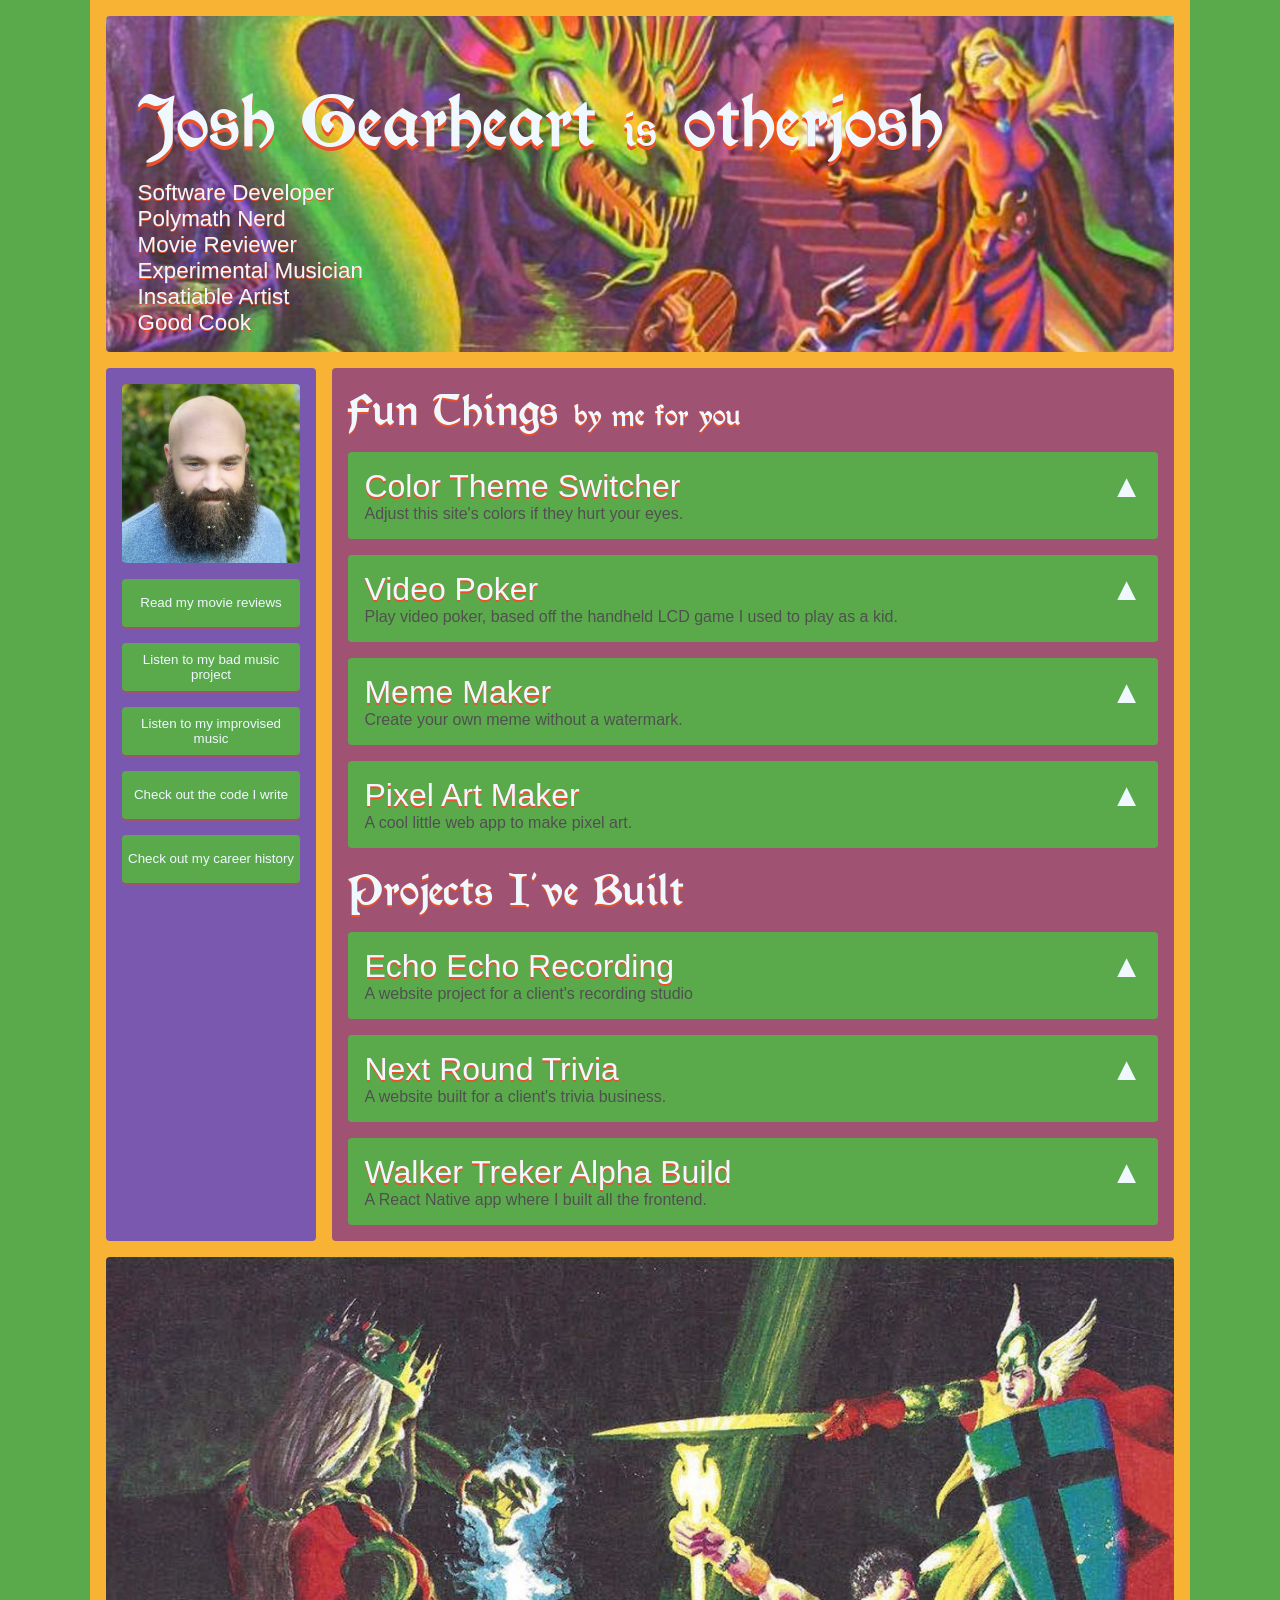
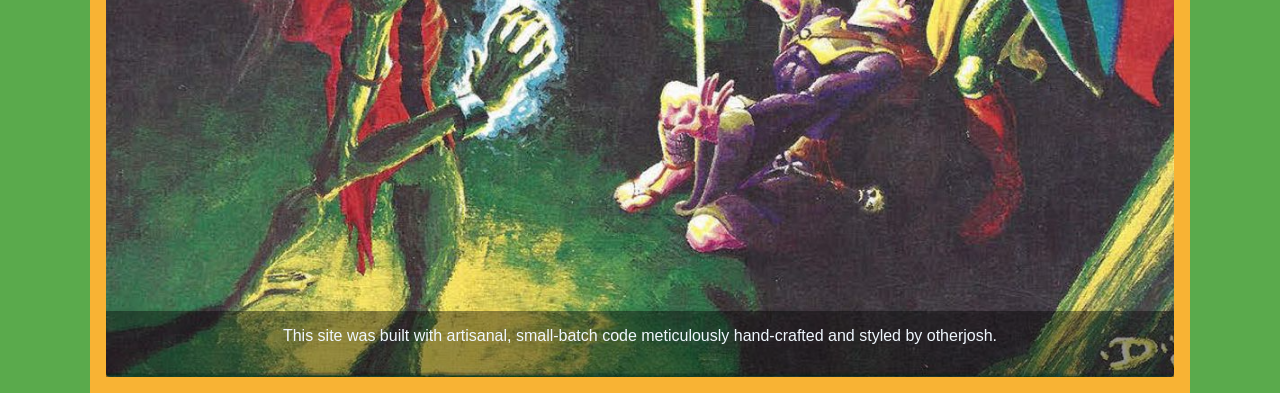
==== index.html @ c9e5ea06 "add echoecho project to site" ====
<!DOCTYPE html>
<html>

<head>
  <meta charset="utf-8">
  <meta name="viewport" content="width=device-width, initial-scale=1.0" viewport-fit="cover" />
  <link href="img/favicon.ico" rel="shortcut icon" type="img/jpeg">
  <link href="reset.css" rel="stylesheet" type="text/css" media="all">
  <link href="stylesheet.css" rel="stylesheet" type="text/css" charset="utf-8" />
  <link rel="stylesheet" href="http://ajax.aspnetcdn.com/ajax/jquery.ui/1.8.10/themes/redmond/jquery-ui.css" />
  <link rel="stylesheet" href="https://cdnjs.cloudflare.com/ajax/libs/font-awesome/4.7.0/css/font-awesome.min.css">
  <link href="styles.css" rel="stylesheet" type="text/css" media="all">
  <title>otherjosh's very cool website</title>
</head>

<body class="color1">

  <dialog id="radicaModal" class="modal rounded noborder nooutline">
    <form class="flex flexcolumn flexcenter">
      <img class="imgfit" src="img/radica.png" alt="Radica Video Poker LCD game">
      <button type="submit" formmethod="dialog"
        class="button pointer nooutline noborder color1 rounded width20 whitetext">Close</button>
    </form>
  </dialog>

  <dialog id="imgModal" class="modal rounded noborder nooutline color3">
    <form class="flex flexcolumn flexcenter">
      <img class="imgfit" src="" alt="">
      <p id="imgModalCaption" class="whitetext liltext centertext liltopmargin"></p>
      <button type="submit" formmethod="dialog"
        class="button pointer nooutline noborder color1 rounded width20 whitetext topmargin">Close</button>
    </form>
  </dialog>

  <!-- container -->
  <div class="container padded color2">
    <div class="header flexcolumn rounded">
      <h1 class="whitetext h1text morris bigshadow bottommargin">Josh Gearheart <span class="liltext">is</span> otherjosh</h1>
      <div class="flex flexcolumn flexspaced whitetext h4text lilshadow fullwidth">
        <h4>Software Developer</h4>
        <h4>Polymath Nerd</h4>
        <h4>Movie Reviewer</h4>
        <h4>Experimental Musician</h4>
        <h4>Insatiable Artist</h4>
        <h4>Good Cook</h4>
      </div>
    </div>

    <!-- content area -->
    <div class="innercontainer flex flexrow ">
      <!-- sidebar -->
      <div class="sidebar flex flexcolumn padded color3 rounded topmargin rightmargin">
        <img id="me" class="imgfit rounded" title="A photo of otherjosh with tiny flowers in his beard"
          src="img/otherjosh.jpg" alt="A photo of otherjosh with tiny flowers in his beard">

        <a href="https://letterboxd.com/otherjosh/" target="_blank">
          <button type="button"
            class="button pointer nooutline noborder color1 rounded fullwidth whitetext topmargin">Read my movie
            reviews</button>
        </a>

        <a href="https://open.spotify.com/artist/0RDRAIStOOEz0xEB9EcFIt" target="_blank">
          <button type="button"
            class="button pointer nooutline noborder color1 rounded fullwidth whitetext topmargin">Listen to my bad
            music project</button>
        </a>

        <a href="https://open.spotify.com/artist/0xRUQxosi9oTtqbFJuMcw5?si=xQ72CUzISaKwW7ix3lmWgg" target="_blank">
          <button type="button"
            class="button pointer nooutline noborder color1 rounded fullwidth whitetext topmargin">Listen to my
            improvised music</button>
        </a>

        <a href="https://github.com/gearjosh" target="_blank">
          <button type="button"
            class="button pointer nooutline noborder color1 rounded fullwidth whitetext topmargin">Check out the code I
            write</button>
        </a>

        <a href="https://www.linkedin.com/in/josh-gearheart/" target="_blank">
          <button type="button"
            class="button pointer nooutline noborder color1 rounded fullwidth whitetext topmargin">Check out my career
            history</button>
        </a>
      </div>

      <div class="sidebarmobile flexcolumn padded color3 rounded topmargin rightmargin">
        <div class="flex flexrow flexcenteralign flexspaced">
          <img id="me" class="imgfit rounded" title="A photo of otherjosh with tiny flowers in his beard"
            src="img/otherjosh.jpg" alt="A photo of otherjosh with tiny flowers in his beard">
          <h1 class="h1text morris whitetext mediumshadow">Links</h1>
          <a href="javascript:void(0);" class="whitetext mediumshadow" id="hamburger"">
              <i class=" fa fa-bars"></i>
          </a>
        </div>
        <div class="flex flexcolumn" id="mobileLinks">
          <a href="https://letterboxd.com/otherjosh/" target="_blank">
            <button type="button"
              class="button pointer nooutline noborder color1 rounded fullwidth whitetext topmargin centertext">Read
              my
              movie reviews</button>
          </a>
          <a href="https://open.spotify.com/artist/0RDRAIStOOEz0xEB9EcFIt" target="_blank">
            <button type="button"
              class="button pointer nooutline noborder color1 rounded fullwidth whitetext topmargin centertext">Listen
              to
              my bad music project</button>
          </a>
          <a href="https://open.spotify.com/artist/0xRUQxosi9oTtqbFJuMcw5?si=xQ72CUzISaKwW7ix3lmWgg" target="_blank">
            <button type="button"
              class="button pointer nooutline noborder color1 rounded fullwidth whitetext topmargin centertext">Listen
              to
              my improvised music</button>
          </a>
          <a href="https://github.com/gearjosh" target="_blank">
            <button type="button"
              class="button pointer nooutline noborder color1 rounded fullwidth whitetext topmargin centertext">Check
              out
              the code I write</button>
          </a>
          <a href="https://www.linkedin.com/in/josh-gearheart/" target="_blank">
            <button type="button"
              class="button pointer nooutline noborder color1 rounded fullwidth whitetext topmargin centertext">Check
              out
              my career history</button>
          </a>
        </div>
      </div>

      <!-- main -->
      <div class="main padded rounded color4 topmargin">
        <h2 class="h2text whitetext mediumshadow morris">Fun Things <span class="liltext">by me for you</span></h2>

        <!-- colorchange -->
        <div id="colorchange-head" class="coolstuff flex flexcolumn rounded color1 padded topmargin pointer">
          <div class="flex flexrow flexspaced">
            <h3 class="whitetext mediumshadow h3text">Color Theme Switcher</h3>
            <p class="whitetext h3text">&#9650;</p>
          </div>
          <p class="greytext">Adjust this site's colors if they hurt your eyes.</p>
        </div>
        <div id="colorchange-body" class="roundbottom color2 padded hide">
          <div class="flex flexrow">
            <p>Press any button below to switch the color palette.</p>
          </div>
          <div class="flex flexrow">
            <button type="button" id="dnd"
              class="colorchange topmargin button whitetext pointer nooutline noborder color5 rounded width15">Swords
              and Sorceresses</button>
            <div class="flex flexrow rounded whiteborder topmargin leftmargin">
              <div class="colorswatch dnd1"></div>
              <div class="colorswatch dnd2"></div>
              <div class="colorswatch dnd3"></div>
              <div class="colorswatch dnd4"></div>
              <div class="colorswatch dnd5"></div>
            </div>
          </div>
          <div class="flex flexrow topmargin">
            <button type="button" id="mono"
              class="colorchange topmargin button whitetext pointer nooutline noborder color5 rounded width15">Professional
              Monochrome</button>
            <div class="flex flexrow rounded whiteborder topmargin leftmargin">
              <div class="colorswatch mono1"></div>
              <div class="colorswatch mono2"></div>
              <div class="colorswatch mono3"></div>
              <div class="colorswatch mono4"></div>
              <div class="colorswatch mono5"></div>
            </div>
          </div>
          <div class="flex flexrow topmargin">
            <button type="button" id="pastel"
              class="colorchange topmargin button whitetext pointer nooutline noborder color5 rounded width15">Springtime
              Pastel</button>
            <div class="flex flexrow rounded whiteborder topmargin leftmargin">
              <div class="colorswatch pastel1"></div>
              <div class="colorswatch pastel2"></div>
              <div class="colorswatch pastel3"></div>
              <div class="colorswatch pastel4"></div>
              <div class="colorswatch pastel5"></div>
            </div>
          </div>
          <div class="flex flexrow topmargin">
            <button type="button" id="playful"
              class="colorchange topmargin button whitetext pointer nooutline noborder color5 rounded width15">Playful
              Nostalgia</button>
            <div class="flex flexrow rounded whiteborder topmargin leftmargin">
              <div class="colorswatch playful1"></div>
              <div class="colorswatch playful2"></div>
              <div class="colorswatch playful3"></div>
              <div class="colorswatch playful4"></div>
              <div class="colorswatch playful5"></div>
            </div>
          </div>
          <div class="flex flexrow topmargin">
            <button type="button" id="vintage"
              class="colorchange topmargin button whitetext pointer nooutline noborder color5 rounded width15">Vintage
              Kitchen</button>
            <div class="flex flexrow rounded whiteborder topmargin leftmargin">
              <div class="colorswatch vintage1"></div>
              <div class="colorswatch vintage2"></div>
              <div class="colorswatch vintage3"></div>
              <div class="colorswatch vintage4"></div>
              <div class="colorswatch vintage5"></div>
            </div>
          </div>
          <div class="flex flexrow topmargin">
            <button type="button" id="pumpkin"
              class="colorchange topmargin button whitetext pointer nooutline noborder color5 rounded width15">Pumpkin
              Spice</button>
            <div class="flex flexrow rounded whiteborder topmargin leftmargin">
              <div class="colorswatch pumpkin1"></div>
              <div class="colorswatch pumpkin2"></div>
              <div class="colorswatch pumpkin3"></div>
              <div class="colorswatch pumpkin4"></div>
              <div class="colorswatch pumpkin5"></div>
            </div>
          </div>
        </div>

        <!-- video poker -->
        <div id="poker-head" class="coolstuff flex flexcolumn rounded color1 padded topmargin pointer">
          <div class="flex flexrow flexspaced">
            <h3 class="whitetext mediumshadow h3text">Video Poker</h3>
            <p class="whitetext h3text">&#9650;</p>
          </div>
          <p class="greytext">Play video poker, based off the handheld LCD game I used to play as a kid.</p>
        </div>
        <div id="poker-body" class="roundbottom color2 padded hide">
          <p id="deckID" hidden></p>
          <p id="dealOrDraw" hidden>deal</p>
          <ul class="bottommargin">
            <li>This is a re-creation of <a id="radica" href="#">Radica Video Poker</a>. It plays exactly the same way as the original.</li>
            <li>Deal yourself five cards.</li>
            <li>Choose the cards you want to hold, and then draw new cards for all the others.</li>
            <li>Try to get the highest score you can without losing all your chips.</li>
            <li>Good luck! (You'll need it)</li>
          </ul>

          <!-- poker payouts -->
          <div id="payouts" class="flex flexcolumn color3 whitetext padded rounded">
            <div class="flex flexrow flexaround">
              <div class="flex flexcolumn">
                <p id="5" class="righttext">Pair (Jacks or better) - $5</p>
                <p id="10" class="righttext">2 Pair - $10</p>
                <p id="15" class="righttext">3 of a Kind - $15</p>
                <p id="20" class="righttext">Straight - $20</p>
              </div>
              <div class="flex flexcolumn">
                <p id="25" class="righttext">Flush - $25</p>
                <p id="40" class="righttext">Full House - $40</p>
                <p id="125" class="righttext">4 of a Kind - $125</p>
                <p id="250" class="righttext">Straight Flush - $250</p>
              </div>
              <div class="flex flexcenter">
                <p id="2000" class="centertext lilshadow h3text">Royal Flush - $2000</p>
              </div>
            </div>
          </div>

          <!-- poker chips -->
          <div class="flex flexrow flexcenter topmargin">
            <div class="chip circle blue"></div>
            <p class="h3text bluetext leftmargin">$<span id="chips">100</span></p>
          </div>

          <!-- poker hand -->
          <div class="flex flexrow flexspaced padded bottommargin centermargin">
            <div id="card1" class="flex flexcolumn">
              <img class="imgfit width10 morerounded" src="https://deckofcardsapi.com/static/img/back.png"
                alt="the back of a playing card">
              <button type="button"
                class="button pointer nooutline noborder color5 rounded width10 whitetext hold topmargin">Hold</button>
            </div>

            <div id="card2" class="flex flexcolumn">
              <img class="imgfit width10 morerounded" src="https://deckofcardsapi.com/static/img/back.png"
                alt="the back of a playing card">
              <button type="button"
                class="button pointer nooutline noborder color5 rounded width10 whitetext hold topmargin">Hold</button>
            </div>

            <div id="card3" class="flex flexcolumn">
              <img class="imgfit width10 morerounded" src="https://deckofcardsapi.com/static/img/back.png"
                alt="the back of a playing card">
              <button type="button"
                class="button pointer nooutline noborder color5 rounded width10 whitetext hold topmargin">Hold</button>
            </div>

            <div id="card4" class="flex flexcolumn">
              <img class="imgfit width10 morerounded" src="https://deckofcardsapi.com/static/img/back.png"
                alt="the back of a playing card">
              <button type="button"
                class="button pointer nooutline noborder color5 rounded width10 whitetext hold topmargin">Hold</button>
            </div>

            <div id="card5" class="flex flexcolumn">
              <img class="imgfit width10 morerounded" src="https://deckofcardsapi.com/static/img/back.png"
                alt="the back of a playing card">
              <button type="button"
                class="button pointer nooutline noborder color5 rounded width10 whitetext hold topmargin">Hold</button>
            </div>
          </div>

          <div class="width20 centermargin">
            <button type="button" id="dealDrawButton"
              class="button pointer nooutline noborder color3 rounded whitetext fullwidth h4text">Deal</button>
          </div>

          <div class="height1 padded">
            <p id="hand" class="h4text greytext centertext"></p>
          </div>
        </div>

        <!-- memem maker -->
        <div id="mememaker-head" class="coolstuff flex flexcolumn rounded color1 padded topmargin pointer">
          <div class="flex flexrow flexspaced">
            <h3 class="whitetext mediumshadow h3text">Meme Maker</h3>
            <p class="whitetext h3text">&#9650;</p>
          </div>
          <p class="greytext">Create your own meme without a watermark.</p>
        </div>
        <div id="mememaker-body" class="roundbottom color2 padded hide">
          <div id="memeInstructionsOne" class="flex flexcolumn flexcenter">
            <label for="memeUpload" class="lilbottommargin">Upload your own image or choose a popular template
              below</label>
            <input id="memeUpload" type="file" accept="image/*" class="filebuttondnd bottommargin fullwidth">
          </div>
          <ul id="memeInstructionsTwo" class="bottommargin hide">
            <li>Write up to eight captions. Click <i>Another Caption</i> to add more.</li>
            <li>Drag your captions to the funniest places.</li>
            <li>Give your meme a title and download it to share with all your friends.</li>
          </ul>

          <div id="memeThumbs">
            <p class="bottommargin">Select one of the 100 most popular meme templates.</p>
          </div>

          <form id="memeEditor" class="hide">
            <div class="flex flexrow flexspaced">

              <div id="memeImg" class="memeimgcontainer" class="halfwidth">
                <img src="#" alt="">
                <div>
                  <span id="caption1" class="caption pointer h4text"></span>
                  <br />
                  <span id="caption2" class="caption pointer h4text"></span>
                  <br />
                  <span id="caption3" class="caption pointer h4text"></span>
                  <br />
                  <span id="caption4" class="caption pointer h4text"></span>
                  <br />
                  <span id="caption5" class="caption pointer h4text"></span>
                  <br />
                  <span id="caption6" class="caption pointer h4text"></span>
                  <br />
                  <span id="caption7" class="caption pointer h4text"></span>
                  <br />
                  <span id="caption8" class="caption pointer h4text"></span>
                </div>
              </div>

              <div id="memeCaptions" class="flex flexcolumn">

                <div class="flex flexrow flexend">
                  <button id="addCaption" type="button"
                    class="button pointer nooutline noborder color5 rounded whitetext width10">Another Caption</button>
                </div>

                <div class="flex flexrow flexend lilbottommargin">
                  <div class="flex flexcolumn leftmargin">
                    <label for="textCaption1" class="lilbottommargin">Caption 1</label>
                    <textarea id="textCaption1" class="captioninput lilpadded nooutline noborder rounded width30"
                      type="text"></textarea>
                  </div>
                </div>

                <div class="flex flexrow flexend lilbottommargin hide">
                  <div class="flex flexcolumn leftmargin">
                    <label for="textCaption2" class="lilbottommargin">Caption 2</label>
                    <textarea id="textCaption2" class="captioninput lilpadded nooutline noborder rounded width30"
                      type="text"></textarea>
                  </div>
                </div>

                <div class="flex flexrow flexend lilbottommargin hide">
                  <div class="flex flexcolumn leftmargin">
                    <label for="textCaption3" class="lilbottommargin">Caption 3</label>
                    <textarea id="textCaption3" class="captioninput lilpadded nooutline noborder rounded width30"
                      type="text"></textarea>
                  </div>
                </div>

                <div class="flex flexrow flexend lilbottommargin hide">
                  <div class="flex flexcolumn leftmargin">
                    <label for="textCaption4" class="lilbottommargin">Caption 4</label>
                    <textarea id="textCaption4" class="captioninput lilpadded nooutline noborder rounded width30"
                      type="text"></textarea>
                  </div>
                </div>

                <div class="flex flexrow flexend lilbottommargin hide">
                  <div class="flex flexcolumn leftmargin">
                    <label for="textCaption5" class="lilbottommargin">Caption 5</label>
                    <textarea id="textCaption5" class="captioninput lilpadded nooutline noborder rounded width30"
                      type="text"></textarea>
                  </div>
                </div>

                <div class="flex flexrow flexend lilbottommargin hide">
                  <div class="flex flexcolumn leftmargin">
                    <label for="textCaption6" class="lilbottommargin">Caption 6</label>
                    <textarea id="textCaption6" class="captioninput lilpadded nooutline noborder rounded width30"
                      type="text"></textarea>
                  </div>
                </div>

                <div class="flex flexrow flexend lilbottommargin hide">
                  <div class="flex flexcolumn leftmargin">
                    <label for="textCaption7" class="lilbottommargin">Caption 7</label>
                    <textarea id="textCaption7" class="captioninput lilpadded nooutline noborder rounded width30"
                      type="text"></textarea>
                  </div>
                </div>

                <div class="flex flexrow flexend lilbottommargin hide">
                  <div class="flex flexcolumn leftmargin">
                    <label for="textCaption8" class="lilbottommargin">Caption 8</label>
                    <textarea id="textCaption8" class="captioninput lilpadded nooutline noborder rounded width30"
                      type="text"></textarea>
                  </div>
                </div>
              </div>
            </div>

            <div class="flex flexspaced topmargin">
              <div class="flex flexrow flexstart">
                <div class="flex flexcolumn">
                  <label for="memeTitle" class="lilbottommargin">Title your meme</label>
                  <input id="memeTitle" class="lilpadded nooutline noborder rounded width20"
                    placeholder="i.e. One does not simply make a meme " type="text">
                </div>
                <div class="flex flexcolumn flexend leftmargin">
                  <button id="memeDownload"
                    class="button pointer nooutline noborder color5 rounded whitetext width10 flexend"
                    type="button">Download Meme</button>
                </div>
              </div>
              <div class="flex flexcolumn flexend">
                <button id="backToMemes"
                  class="button pointer nooutline noborder color5 rounded whitetext width10 flexend" type="button">Make
                  a New Meme</button>
              </div>
            </div>
          </form>
        </div>

        <!-- pixelart -->
        <div id="pixelart-head" class="coolstuff flex flexcolumn rounded color1 padded topmargin pointer">
          <div class="flex flexrow flexspaced">
            <h3 class="whitetext mediumshadow h3text">Pixel Art Maker</h3>
            <p class="whitetext h3text">&#9650;</p>
          </div>
          <p class="greytext">A cool little web app to make pixel art.</p>
        </div>
        <div id="pixelart-body" class="roundbottom color2 padded hide">
          <form id="pixelDimensions" class="flex flexcolumn flexcenter">

            <div class="flex flexcolumn">
              <label class="lilbottommargin" for="pixelHeight">Height <span class="liltext">(required)</span></label>
              <input id="pixelHeight" name="pixel art height" type="number"
                class="lilbottommargin lilpadded nooutline noborder rounded" placeholder="Pixels Tall" required />
            </div>

            <div class="flex flexcolumn">
              <label class="lilbottommargin" for="pixelWidth">Width <span class="liltext">(required)</span></label>
              <input id="pixelWidth" name="pixel art width" type="number"
                class="lilbottommargin lilpadded nooutline noborder rounded" placeholder="Pixels Across" required />
            </div>

            <button type="submit" class="button pointer nooutline noborder color5 rounded whitetext width20 topmargin">Generate
              Pixel Grid</button>
          </form>

          <div id="pixelMaker" class="hide">
            <p class="topmargin"><i>Choose a color below. Then click a square to color it in.</i></p>
            <div class="flex flexrow flexspaced topmargin">
              <div class="palette palette0 circle pointer grow"></div>
              <div class="palette palette1 circle pointer"></div>
              <div class="palette palette2 circle pointer"></div>
              <div class="palette palette3 circle pointer"></div>
              <div class="palette palette4 circle pointer"></div>
              <div class="palette palette5 circle pointer"></div>
              <div class="palette palette6 circle pointer"></div>
              <div class="palette palette7 circle pointer"></div>
              <div class="palette palette8 circle pointer"></div>
              <div class="palette palette9 circle pointer"></div>
              <div class="palette palette10 circle pointer"></div>
              <div class="palette palette11 circle pointer"></div>
              <div class="palette palette12 circle pointer"></div>
              <div class="palette palette13 circle pointer"></div>
              <div class="palette palette14 circle pointer"></div>
              <div class="palette palette15 circle pointer"></div>
            </div>
            <div id="pixelGrid" class="pixelgrid"></div>

            <form id="pixelArtDownload" class="flex flexrow flexcenterjust topmargin">
              <div class="flex flexcolumn">
                <label class="lilbottommargin" for="pixelArtName">Name your creation</label>
                <input id="pixelArtName" placeholder="i.e. Tanuki Mario" type="text"
                  class="lilpadded nooutline noborder rounded">
              </div>
              <div class="flex flexcolumn flexend">
                <button type="submit"
                  class="button pointer nooutline noborder color5 rounded whitetext width15 leftmargin">Download Your
                  Pixel Art</button>
              </div>
            </form>
          </div>
        </div>

        <h2 class="h2text morris whitetext mediumshadow topmargin">Projects I've Built</h2>

        <!-- echo echo recording -->
        <div id="echoecho-head" class="coolstuff flex flexcolumn rounded color1 padded topmargin pointer">
          <div class="flex flexrow flexspaced">
            <h3 class="whitetext mediumshadow h3text">Echo Echo Recording</h3>
            <p class="whitetext h3text">&#9650;</p>
          </div>
          <p class="greytext">A website project for a client's recording studio</p>
        </div>
        <div id="echoecho-body" class="roundbottom color2 padded hide">
          <p class="bottommargin">
            <a href="https://gearjosh.github.io/echoecho" target="_blank">Echo Echo Recording</a>'s manager asked for a website with a funky retro theme, and we settled on this design. I created
            everything with Tailwind CSS, which was a delight to work with on a real project for the first time. I had a blast
            coming up with the the theme and layout on this one.
          </p>
          <div>
            <div class="flex flexrow flexaround">
              <div class="width40percent">
                <video class="morerounded" src="img/echoecho_responsive.mov" width="100%" type="video/mp4" loop="true"
                  muted="true" autoplay></video>
              </div>
              <div class="width40percent">
                <video class="morerounded" src="img/echoecho_gallery.mov" width="100%" type="video/mp4" loop="true" muted="true"
                  autoplay></video>
              </div>
            </div>
            <p class="greytext liltext centertext liltopmargin">
              Fully responsive and meticulously styled<i>
              </i></p>
          </div>
        
          <p class="topmargin bottommargin">
            Working with Tailwind really simplified the process of designing for all screen sizes. Without writing any media
            queries I was able to make sure any device could view the site without restriction.
          </p>
          <div>
            <div class="flex flexrow flexaround">
              <img class="imgfit width40percent pointer expandable" src="img/ee_xs.png" alt="Echoecho's site on an iPhone SE">
              <img class="imgfit width40percent  pointer expandable" src="img/ee_sm.png"
                alt="Echoecho's site on a Samsung Galaxy S20 Ultra">
            </div>
            <div class="flex flexrow flexaround topmargin">
              <img class="imgfit width40percent pointer expandable" src="img/ee_md.png" alt="Echoecho's site on an iPad Mini">
              <img class="imgfit width40percent pointer expandable" src="img/ee_lg.png" alt="Echoecho's site on an iPad Pro">
            </div>
          </div>
          <p class="topmargin">
            Sadly, due to unforeseeable events, Echo Echo had to close its doors. If you happen to know of a good recording
            space
            in Portland, OR, you can still get in touch through the <a href="https://gearjosh.github.io/echoecho"
              target="_blank">website</a> and let them know.
          </p>
        </div>
        
        <!-- next round trivia -->
        <div id="nextround-head" class="coolstuff flex flexcolumn rounded color1 padded topmargin pointer">
          <div class="flex flexrow flexspaced">
            <h3 class="whitetext mediumshadow h3text">Next Round Trivia</h3>
            <p class="whitetext h3text">&#9650;</p>
          </div>
          <p class="greytext">A website built for a client's trivia business.</p>
        </div>
        <div id="nextround-body" class="roundbottom color2 padded hide">
          <p class="bottommargin">
            <a href="https://nextroundtrivia.com" target="_blank"><span class="h4text">nextroundtrivia.com</span></a> was built for a client starting a trivia subscription business. Businesses like breweries, coffee
            shops, and community centers can now subscribe to original, weekly trivia content through his website.
          </p>
          <div>
            <div class="flex flexrow flexaround">
              <div class="width40percent">
                <video class="morerounded" src="img/responsive_nrt1.mp4" width="100%" type="video/mp4"
                  loop="true" muted="true" autoplay></video>
              </div>
              <div class="width40percent">
                <video class="morerounded" src="img/responsive_nrt2.mp4" width="100%" type="video/mp4" loop="true" muted="true"
                  autoplay></video>
              </div>
            </div>
            <p class="greytext liltext centertext liltopmargin"><i>Responsive design for all screen sizes</i></p>
          </div>
          <p class="topmargin bottommargin">
            After getting the requirements from the client, I built the entire project from scratch, from design to development to
            deployment. I designed the Next Round Trivia logo and its branded material personally. I created the color scheme and
            layout of the site from the ground up. This was a delightfully fun project, allowing me to wear as many hats as possible
            and do a lot of design work along with the development.
          </p>
          <div>
            <div class="flex flexrow flexaround">
              <img class="imgfit width25percent pointer expandable" src="img/host_score_sheet.png" alt="a document designed for Next Round Trivia">
              <img class="imgfit width25percent pointer expandable" src="img/nrt_logo_design.png" alt="logo designs created for Next Round Trivia">
              <img class="imgfit width25percent pointer expandable" src="img/team_score_sheet.png" alt="a document designed for Next Round Trivia">
            </div>
            <p class="greytext liltext centertext liltopmargin"><i>Logo and asset design</i></p>
          </div>
          <p class="topmargin">This project was built to be as low-maintainence as possible for the client. It's all custom JavaScript and CSS, no libraries or frameworks. It uses <a href="https://formsubmit.co" target="_blank">formsubmit.co</a> to handle its contact form, which takes care of security (reCAPTCHA, etc.) and eliminates the need to host a server.</p>
        </div>

        <!-- walker treker -->
        <div id="walkertreker-head" class="coolstuff flex flexcolumn rounded color1 padded topmargin pointer">
          <div class="flex flexrow flexspaced">
            <h3 class="whitetext mediumshadow h3text">Walker Treker Alpha Build</h3>
            <p class="whitetext h3text">&#9650;</p>
          </div>
          <p class="greytext">A React Native app where I built all the frontend.</p>
        </div>
        <div id="walkertreker-body" class="roundbottom color2 padded hide">
          <div class="flex flexrow flexspaced">
            <div class="flex flexcolumn flexstart thirdwidth"><img class="imgfit" src="img/walker_treker1.png" alt="a screenshot from Walker Treker"></div>
            <div class="flex flexcolumn width60percent">
              <p>
                Walker Treker is a social walking game developed in React Native for iOS and Android. I was lucky enough to
                co-build the very first version with one other developer. The app uses Redux with React to dispatch actions,
                and the Google Fit API to access the phones pedometer. I was responsible for developing all the frontend
                code, and my co-developer was responsible for all the backend code. We developed the first version of the
                game in seven weeks. Two subsequent teams have iterated on our original alpha version.
              </p>
              <br />
              <p>
                The conceit of the game is this: you and your friends are being pursued by zombies, and you all must take
                enough steps every day to make it to a safehouse and escape from the undead horde. Here are some of the
                features of the game:
              </p>
              <br />
              <ul>
                <li><b>Character creation:</b> each player is assigned a unique token to ensure a specific phone is tied to
                  a specific player.</li>
                <li><b>Campaign settings:</b> the player who starts the game can choose the difficulty, which will determine
                  how many steps each player must take per day to get to the safehouse.</li>
                <li><b>Player invites:</b> the player who starts the game can invite friends from their phone's contacts via
                  text messages. These texts have contain a unique link to join the specific campaign. Two players are
                  required but the game can take up to five.</li>
                <li><b>Power-ups:</b> if players make it to the safehouse with extra steps, they can spend those steps to
                  scavenge for useful items that will aid their team.</li>
                <li><b>Health and hunger:</b> each player has a hunger level (that increases every hour) and a health level
                  which is reduced by random events or if the player is caught by zombies.</li>
                <li><b>Random events:</b> at least once per day (potentially multiple time) random events are pushed to the
                  players as notifications. The higher the difficulty level, the more random events occur. Players vote on
                  how to handle the random events and the app responds according to the vote.</li>
                <li><b>Account recovery:</b> if a player loses access to their account, they're able to recover their
                  account through the app.</li>
              </ul>
              <br/>
              <p>
                <a href="https://github.com/eyecuelab/walkertreker" target="_blank">You can view the code for the app
                  here.</a>
              </p>
              <br />
              <p>
                <a href="https://github.com/eyecuelab/walkertreker/wiki" target="_blank">You can read up on the app here, on
                  its wiki.</a> If you're interested in playing the game, this is where you should go to learn how to
                download and install it.
              </p>
            </div>
          </div>
        </div>

      </div>
    </div>

    <!-- footer -->
    <div class="footer flex flexcolumn flexend rounded topmargin">
      <div class="transparent padded">
        <p class="whitetext centertext">This site was built with artisanal, small-batch code meticulously hand-crafted
          and styled by otherjosh.</p>
        <p class="whitetext centertext liltext topmargin"><i id="dadJoke"></i></p>
      </div>
    </div>
  </div>

  <script type="text/javascript" src="https://ajax.googleapis.com/ajax/libs/jquery/3.1.0/jquery.min.js"></script>
  <script type="text/javascript" src="https://cdnjs.cloudflare.com/ajax/libs/jqueryui/1.14.1/jquery-ui.min.js"></script>
  <script type="text/javascript" src="https://html2canvas.hertzen.com/dist/html2canvas.min.js"></script>
  <script type="text/javascript"
    src="https://cdnjs.cloudflare.com/ajax/libs/FileSaver.js/2.0.0/FileSaver.min.js"></script>
  <script type="text/javascript" src="script.js"></script>
</body>

</html>
---- stylesheet.css ----
@font-face {
    font-family: 'morris_romanbold';
    src: url('morris-roman.black-webfont.woff2') format('woff2'),
         url('morris-roman.black-webfont.woff') format('woff');
    font-weight: normal;
    font-style: normal;

}
---- styles.css ----
* {
  box-sizing: border-box;
}

body {
  font-family: "Helvetica Neue", Helvetica, Arial, sans-serif;
  color: #333333;
}  

ul {
  list-style: circle;
}  

li {
  margin-left: 1rem;
}  

input[type="file"] {
  color: #333333;
}  

input::file-selector-button {
  width: 20vw;
  border: none;
  outline: none;
  height: 3rem;
  transition: transform 200ms;
  border-radius: .25rem;
}  

input::file-selector-button:hover {
  font-weight: bold;
}  

input::file-selector-button:active,
input::file-selector-button:focus {
  transform: translateY(0.125rem);
  box-shadow: none;
}  

/* Flex Layouts */

.flex {
  display: flex;
}

.flexrow {
  flex-direction: row;
}

.flexcolumn {
  flex-direction: column;
}

.flexspaced {
  justify-content: space-between;
}

.flexaround {
  justify-content: space-around;
}

.flexstart {
  justify-content: flex-start;
}

.flexend {
  justify-content: flex-end;
}

.flexcenter {
  justify-content: center;
  align-items: center;
}

.flexcenterjust {
  justify-content: center;
}

.flexcenteralign {
  align-items: center;
}

/* Text Options */

.whitetext {
  color: aliceblue;
}

.bluetext {
  color: #124EA4;
}

.greytext {
  color: #505050;
}

.h1text {
  font-size: 5rem;
}

.h2text {
  font-size: 3rem;
}

.h3text {
  font-size: 2rem;
}

.h4text {
  font-size: 1.4rem;
}

.liltext {
  font-size: 66%;
}

.centertext {
  text-align: center;
}

.righttext {
  text-align: right;
}

.morris {
  font-family: morris_romanbold;
}

.helv {
  font-family: "Helvetica Neue", Helvetica, Arial, sans-serif;
}

/* Shadows */

.bigshadow {
  text-shadow: #EE5029 0 .25rem;
}

.mediumshadow {
  text-shadow: #EE5029 0 .125rem;
}

.lilshadow {
  text-shadow: #EE5029 0 .0625rem;
}

/* Dynamic Colors */

.color1 {
  background-color: #5AAA4C;
}

.color2 {
  background-color: #F8B334;
}

.color3 {
  background-color: #7A58AF;
}

.color4 {
  background-color: #9F5272;
}

.color5 {
  background-color: #EE5029;
}

/* Alternate Palette Colors */

.dnd1 {
  background-color: #5AAA4C;
}

.dnd2 {
  background-color: #F8B334;
}

.dnd3 {
  background-color: #7A58AF;
}

.dnd4 {
  background-color: #9F5272;
}

.dnd5 {
  background-color: #EE5029;
}

.mono1 {
  background-color: #594545;
}

.mono2 {
  background-color: #F2E3D0;
}

.mono3 {
  background-color: #BFAE99;
}

.mono4 {
  background-color: #8C7C69;
}

.mono5 {
  background-color: #0D0000;
}

.pastel1 {
  background-color: #98CB61;
}

.pastel2 {
  background-color: #E49BC3;
}

.pastel3 {
  background-color: #F2DA5E;
}

.pastel4 {
  background-color: #E884A5;
}

.pastel5 {
  background-color: #5CBFC1;
}

.playful1 {
  background-color: #44B3B1;
}

.playful2 {
  background-color: #CCEEFF;
}

.playful3 {
  background-color: #FF7300;
}

.playful4 {
  background-color: #FFC738;
}

.playful5 {
  background-color: #256D94;
}

.vintage1 {
  background-color: #C39917;
}

.vintage2 {
  background-color: #17997B;
}

.vintage3 {
  background-color: #F69E35;
}

.vintage4 {
  background-color: #4EA4A8;
}

.vintage5 {
  background-color: #908359;
}

.pumpkin1 {
  background-color: #D9A404;
}

.pumpkin2 {
  background-color: #F28705;
}

.pumpkin3 {
  background-color: #733702;
}

.pumpkin4 {
  background-color: #D95204;
}

.pumpkin5 {
  background-color: #731702;
}

/* File Upload Buttons */

.filebuttondnd::file-selector-button {
  background-color: #EE5029;
  box-shadow: 0 0.125rem #9F5272;
  color: aliceblue;
}

.filebuttonmono::file-selector-button {
  background-color: #0D0000;
  box-shadow: 0 0.125rem #8C7C69;
  color: aliceblue;
}

.filebuttonpastel::file-selector-button {
  background-color: #5CBFC1;
  box-shadow: 0 0.125rem #E884A5;
  color: darkmagenta;
}

.filebuttonplayful::file-selector-button {
  background-color: #256E94;
  box-shadow: 0 0.125rem #FFC738;
  color: aliceblue;
}

.filebuttonvintage::file-selector-button {
  background-color: #908359;
  box-shadow: 0 0.125rem #4FA4A8;
  color: aliceblue;
}

.filebuttonpumpkin::file-selector-button {
  background-color: #731702;
  box-shadow: 0 0.125rem #D95204;
  color: aliceblue;
}

/* Static Colors */

.blue {
  background-color: #124EA4;
}

.white {
  background-color: aliceblue;
}

.transparent {
  background-color: rgba(0, 0, 0, 0.4);
}

/* Pixel Palette */

.palette {
  width: 2.7vw;
  height: 2.7vw;
}

.palette0 {
  background-color: #FFFFFF;
}

.palette1 {
  background-color: #FCF502;
}

.palette2 {
  background-color: #FF6400;
}

.palette3 {
  background-color: #DD0502;
}

.palette4 {
  background-color: #F10185;
}

.palette5 {
  background-color: #4600A6;
}

.palette6 {
  background-color: #1200D6;
}

.palette7 {
  background-color: #00AEE9;
}

.palette8 {
  background-color: #1ABA0D;
}

.palette9 {
  background-color: #006407;
}

.palette10 {
  background-color: #572801;
}

.palette11 {
  background-color: #917135;
}

.palette12 {
  background-color: #C2C2C2;
}

.palette13 {
  background-color: #818181;
}

.palette14 {
  background-color: #3E3E3E;
}

.palette15 {
  background-color: #000000;
}

/* Formatting & Layout */

.rounded {
  border-radius: .25rem;
}

.roundtop {
  border-radius: .25rem .25rem 0 0;
}

.roundbottom {
  border-radius: 0 0 .25rem .25rem;
}

.circle {
  border-radius: 50%;
}

.morerounded {
  border-radius: .5rem;
}

.padded {
  padding: 1rem;
}

.lilpadded {
  padding: .5rem;
}

.tinypadded {
  padding: .125rem;
}

.topmargin {
  margin-top: 1rem;
}

.liltopmargin {
  margin-top: .5rem;
}

.bottommargin {
  margin-bottom: 1rem;
}

.lilbottommargin {
  margin-bottom: .5rem;
}

.rightmargin {
  margin-right: 1rem;
}

.leftmargin {
  margin-left: 1rem;
}

.centermargin {
  margin: 0 auto;
}

.nooutline {
  outline: none;
}

.whiteborder {
  border: 1px solid aliceblue;
  contain: paint;
}

.noborder {
  border-style: none;
}

.pointer {
  cursor: pointer;
}

.width5 {
  width: 5vw;
}

.width10 {
  width: 10vw;
}

.width15 {
  width: 15vw;
}

.width20 {
  width: 20vw;
}

.width30 {
  width: 30vw;
}

.width40 {
  width: 40vw;
}

.halfwidth {
  width: 50%;
}

.thirdwidth {
  width: 33%;
}

.fullwidth {
  width: 100%;
}

.width20percent {
  width: 20%;
}

.width25percent {
  width: 25%;
}

.width40percent {
  width: 40%;
}

.width50percent {
  width: 50%;
}

.width60percent {
  width: 60%;
}

.width80percent {
  width: 80%;
}

.height0max {
  transition: max-height 400ms ease-in;
  max-height: 0;
}

.height1 {
  height: 1rem;
}

.hide {
  display: none;
}

.imgfit {
  max-width: 100%;
  object-fit: contain;
}

.bw {
  filter: grayscale(1)
}

.glow {
  box-shadow: 0 0 1rem .5rem aliceblue;
}

.unclickable {
  pointer-events: none;
}

/* Transformations */

.flip {
  transform: rotate(180deg);
}

.grow {
  transform: scale(125%);
}

.jackpot {
  animation: jackpot 0.6s infinite both;
}

/* Repeated Elements */

.button {
  height: 3rem;
  box-shadow: 0 0.125rem #9F5272;
  transition: transform 200ms;
}

.button:hover {
  font-weight: bold;
}

.button:active {
  transform: translateY(0.125rem);
  box-shadow: none;
}

.colorswatch {
  width: 3rem;
  height: 3rem;
}

.pixel {
  background-color: white;
  outline: 1px solid lightgrey;
}

.meme > img {
  height: 5vw;
  object-fit: cover;
  object-position: top;
}

.caption {
  z-index: 10;
  font-family: Impact, Haettenschweiler, 'Arial Narrow Bold', sans-serif;
  text-shadow: -1px -1px 0 #000, 1px -1px 0 #000, -1px 1px 0 #000, 1px 1px 0 #000;
  color: white;
  position: relative;
  white-space: pre-line;
  display: inline-block;
  text-align: center;
}

/* One-offs */

.modal {
  max-width: 80vw;
}

.modal::backdrop {
  background-color: rgba(0, 0, 0, 0.4);;
}

.header {
  background-image: url("./img/dnd-header.png");
  background-size: cover;
  background-position: center;
  height: 21rem;
  margin: 0 auto;
  padding: 1rem 2rem;
  align-content: end;
}

.footer {
  background-image: url("./img/dnd-footer.png");
  background-size: cover;
  background-position: center;
  height: 45rem;
  max-height: 100%;
}

.container {
  margin: 0 auto;
  max-width: 86vw;
  height: 100%;
}

.sidebar {
  width: 20%;
  /* position: sticky;
  top: 0; */
}

.sidebarmobile {
  width: 100%;
  /* justify-content: flex-between; */
  display: none;
}

.sidebarmobile img {
  width: 10vw;
  height: 10vw;
  margin-right: 1rem;
}

.sidebarmobile a {
  text-decoration: none;
  padding: .5rem;
  display: block;
}

.sidebarmobile #mobileLinks {
  display: none;
}

.sidebarmobile #hamburger {
  font-size: 8vw;
  line-height: 20%;
}

.main {
  width: 80%;
}

.pixelgrid {
  width: 60vw;
  margin: 1rem auto 0 auto;
}

.chip {
  background-image: url("./img/chip.png");
  background-size: cover;
  background-position: center;
  width: 5vw;
  height: 5vw;
}

.memeimgcontainer {
  position: relative;
  align-self: flex-start;
}

.memeimgcontainer > img {
  vertical-align: top;
  width: 100%;
  opacity: 0;
}

.memeimgcontainer > div {
  position: absolute;
  top: 0;
  left: 0;
  width: 100%;
  height: 100%;
  text-wrap: balance;
}

/* Animation Keyframes */

@keyframes jackpot {
  0%,
  50%,
  100% {
    opacity: 1;
  }
  25%,
  75% {
    opacity: 0;
  }
}

/* Media Queries for Mobile */

@media (width < 1250px) {

  .meme p {
    display: none;
  }

}

@media (width < 1050px) {

  .header div.h4text {
    flex-direction: row;
    text-align: center;
  }

  .header div.h4text h4 {
    width: min-content;
  }

}

@media (width < 900px) {
  html {
    font-size: 75%;
  }

  input::file-selector-button {
    height: 10vw;
  }
  
  .sidebar {
    display: none;
  }

  .sidebarmobile {
    display: flex;
  }

  .container {
    max-width: 92vw;
  }

  .innercontainer {
    flex-direction: column;
  }

  .main {
    width: 100%;
  }

  .modal {
    width: 70vw;
  }

  .meme {
    width: 7vw;
  }

  .modal {
    width: 70vw;
  }

  .meme {
    width: 7vw;
  }
  
  #colorchange-body .colorswatch {
    height: 10vw;
    width: 10vw;
  }

  .sidebarmobile .button {
    height: 5rem;
  }

  #colorchange-body .button {
    width: 20vw;
  }

  #colorchange-body .button,
  #pixelart-body .button,
  #poker-body .button,
  #mememaker-body .button {
    height: 10vw;
  }

  #pixelart-body .palette {
    width: 4vw;
    height: 4vw;
  }
  
  #poker-body .width10 {
    width: 15vw;
  }

  #memeTitle {
    width: 39.5vw;
  }
}

@media (width < 550px) {
  html {
    font-size: 50%;
  }

  button {
    font-size: smaller;
  }

  input::file-selector-button {
    font-size: smaller;
  }
}
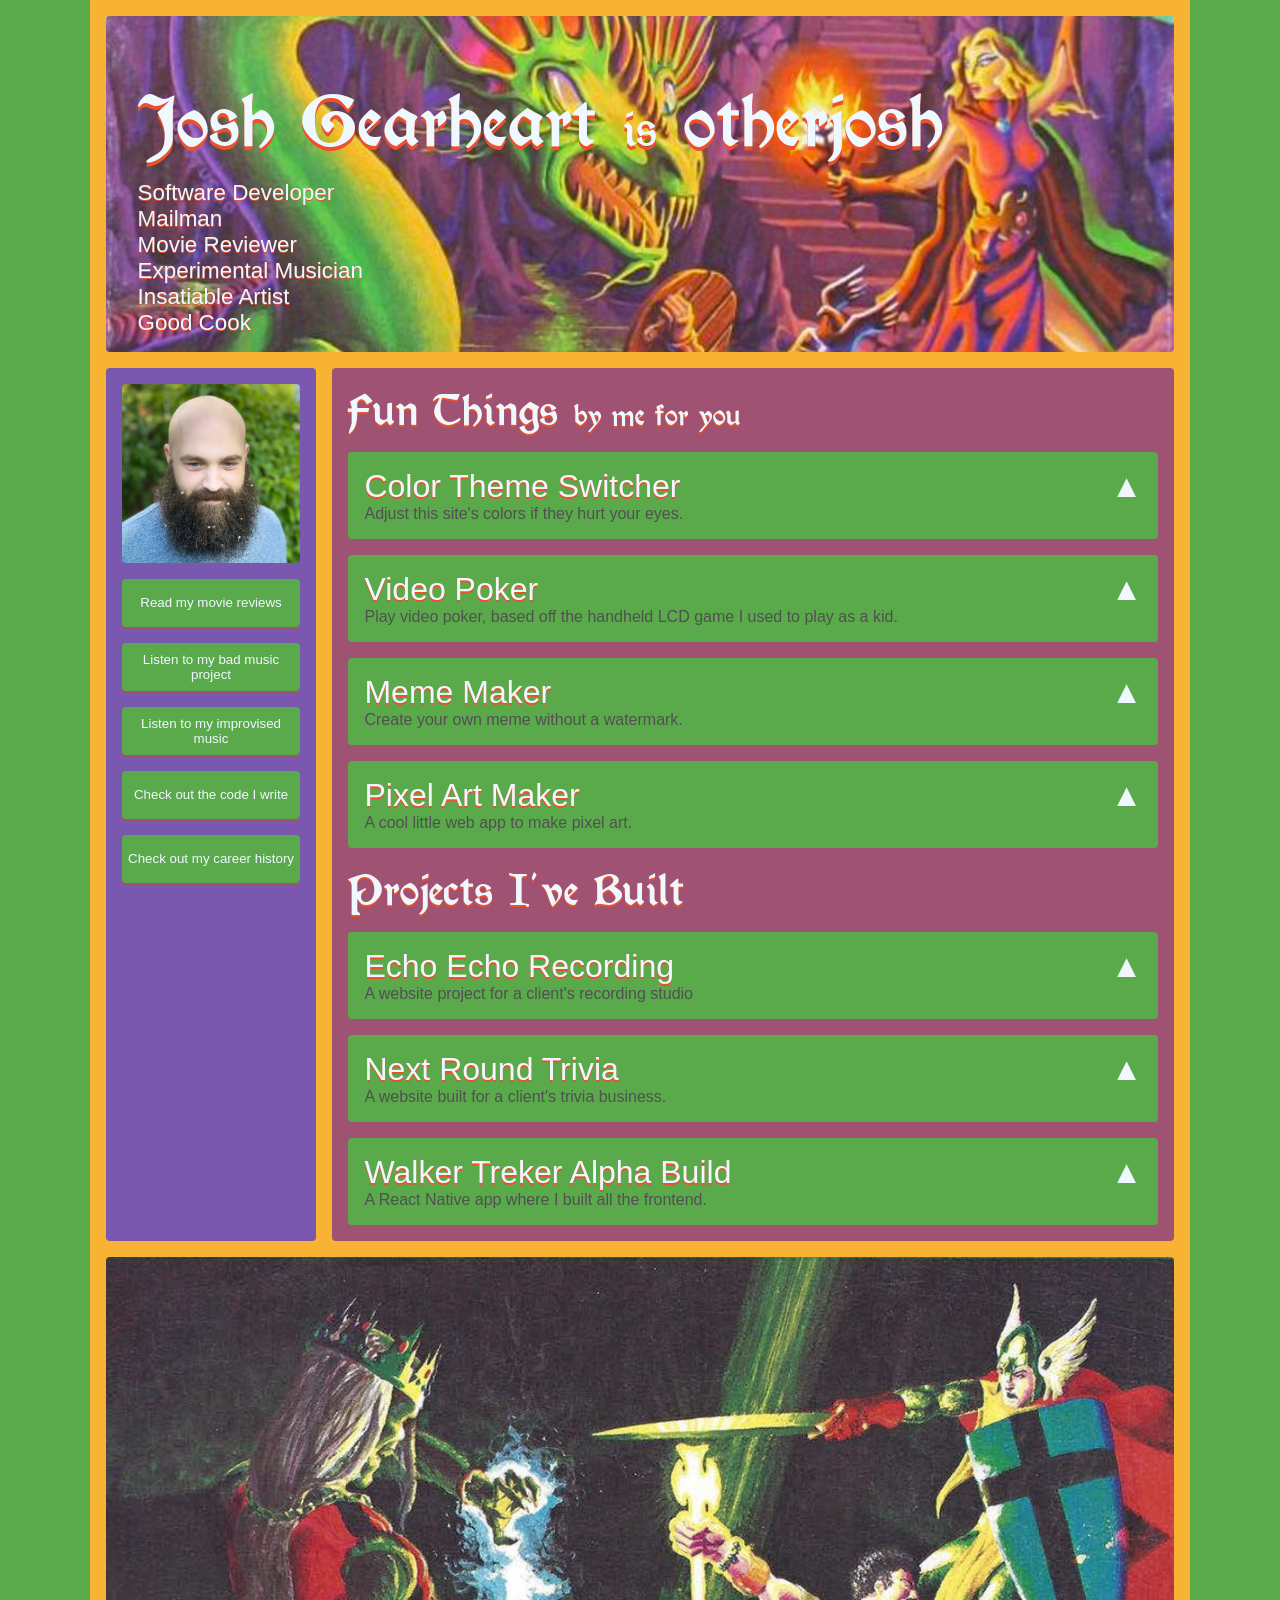
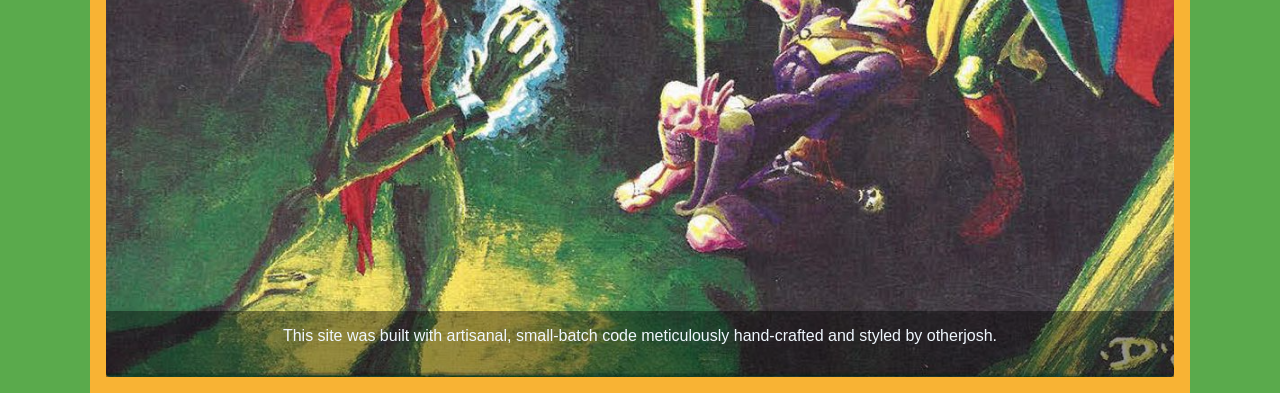
==== commit 4e11e998: "add laughing.html" ====
--- a/index.html
+++ b/index.html
@@ -15,7 +15,7 @@
 
 <body class="color1">
 
-  <dialog id="radicaModal" class="modal rounded noborder nooutline">
+  <dialog id="radicaModal" class="modal rounded noborder nooutline" closedby="any">
     <form class="flex flexcolumn flexcenter">
       <img class="imgfit" src="img/radica.png" alt="Radica Video Poker LCD game">
       <button type="submit" formmethod="dialog"
@@ -23,9 +23,9 @@
     </form>
   </dialog>
 
-  <dialog id="imgModal" class="modal rounded noborder nooutline color3">
+  <dialog id="imgModal" class="modal rounded noborder nooutline color3 heightmax96" closedby="any">
     <form class="flex flexcolumn flexcenter">
-      <img class="imgfit" src="" alt="">
+      <img class="imgfit heightmax80" src="" alt="">
       <p id="imgModalCaption" class="whitetext liltext centertext liltopmargin"></p>
       <button type="submit" formmethod="dialog"
         class="button pointer nooutline noborder color1 rounded width20 whitetext topmargin">Close</button>
@@ -38,7 +38,7 @@
       <h1 class="whitetext h1text morris bigshadow bottommargin">Josh Gearheart <span class="liltext">is</span> otherjosh</h1>
       <div class="flex flexcolumn flexspaced whitetext h4text lilshadow fullwidth">
         <h4>Software Developer</h4>
-        <h4>Polymath Nerd</h4>
+        <h4>Mailman</h4>
         <h4>Movie Reviewer</h4>
         <h4>Experimental Musician</h4>
         <h4>Insatiable Artist</h4>
@@ -86,7 +86,7 @@
 
       <div class="sidebarmobile flexcolumn padded color3 rounded topmargin rightmargin">
         <div class="flex flexrow flexcenteralign flexspaced">
-          <img id="me" class="imgfit rounded" title="A photo of otherjosh with tiny flowers in his beard"
+          <img id="me2" class="imgfit rounded" title="A photo of otherjosh with tiny flowers in his beard"
             src="img/otherjosh.jpg" alt="A photo of otherjosh with tiny flowers in his beard">
           <h1 class="h1text morris whitetext mediumshadow">Links</h1>
           <a href="javascript:void(0);" class="whitetext mediumshadow" id="hamburger"">
@@ -530,7 +530,7 @@
         </div>
         <div id="echoecho-body" class="roundbottom color2 padded hide">
           <p class="bottommargin">
-            <a href="https://gearjosh.github.io/echoecho" target="_blank">Echo Echo Recording</a>'s manager asked for a website with a funky retro theme, and we settled on this design. I created
+            <a class="h4text" href="https://gearjosh.github.io/echoecho" target="_blank">Echo Echo Recording</a>'s manager asked for a website with a funky retro theme, and we settled on this design. I created
             everything with Tailwind CSS, which was a delight to work with on a real project for the first time. I had a blast
             coming up with the the theme and layout on this one.
           </p>
@@ -546,8 +546,8 @@
               </div>
             </div>
             <p class="greytext liltext centertext liltopmargin">
-              Fully responsive and meticulously styled<i>
-              </i></p>
+              <i>Fully responsive and meticulously styled</i>
+            </p>
           </div>
         
           <p class="topmargin bottommargin">
@@ -556,20 +556,20 @@
           </p>
           <div>
             <div class="flex flexrow flexaround">
-              <img class="imgfit width40percent pointer expandable" src="img/ee_xs.png" alt="Echoecho's site on an iPhone SE">
-              <img class="imgfit width40percent  pointer expandable" src="img/ee_sm.png"
-                alt="Echoecho's site on a Samsung Galaxy S20 Ultra">
+              <img class="imgfit width40percent height30max pointer expandable" src="img/ee_xs.png" alt="Echo Echo's site on an iPhone SE">
+              <img class="imgfit width40percent height30max pointer expandable" src="img/ee_sm.png"
+                alt="Echo Echo's site on a Samsung Galaxy S20 Ultra">
             </div>
             <div class="flex flexrow flexaround topmargin">
-              <img class="imgfit width40percent pointer expandable" src="img/ee_md.png" alt="Echoecho's site on an iPad Mini">
-              <img class="imgfit width40percent pointer expandable" src="img/ee_lg.png" alt="Echoecho's site on an iPad Pro">
-            </div>
+              <img class="imgfit width40percent height30max pointer expandable" src="img/ee_md.png" alt="Echo Echo's site on an iPad Mini">
+              <img class="imgfit width40percent height30max pointer expandable" src="img/ee_lg.png" alt="Echo Echo's site on an iPad Pro">
+            </div>
+            <p class="greytext liltext centertext liltopmargin">
+              <i>Mobile-first design for all screens</i>
+            </p>
           </div>
           <p class="topmargin">
-            Sadly, due to unforeseeable events, Echo Echo had to close its doors. If you happen to know of a good recording
-            space
-            in Portland, OR, you can still get in touch through the <a href="https://gearjosh.github.io/echoecho"
-              target="_blank">website</a> and let them know.
+            Sadly, due to unforeseeable events, Echo Echo had to close its doors and leave its beautiful space. If you happen to know of an unused space that should be a recording studio in Portland, OR, you can still get in touch through the <a href="https://gearjosh.github.io/echoecho" target="_blank">website</a> and let them know.
           </p>
         </div>
         
--- a/styles.css
+++ b/styles.css
@@ -558,6 +558,18 @@
 
 .height1 {
   height: 1rem;
+}
+
+.height30max {
+  max-height: 30rem;
+}
+
+.heightmax96 {
+  max-height: 96vh;
+}
+
+.heightmax80 {
+  max-height: 80vh;
 }
 
 .hide {
